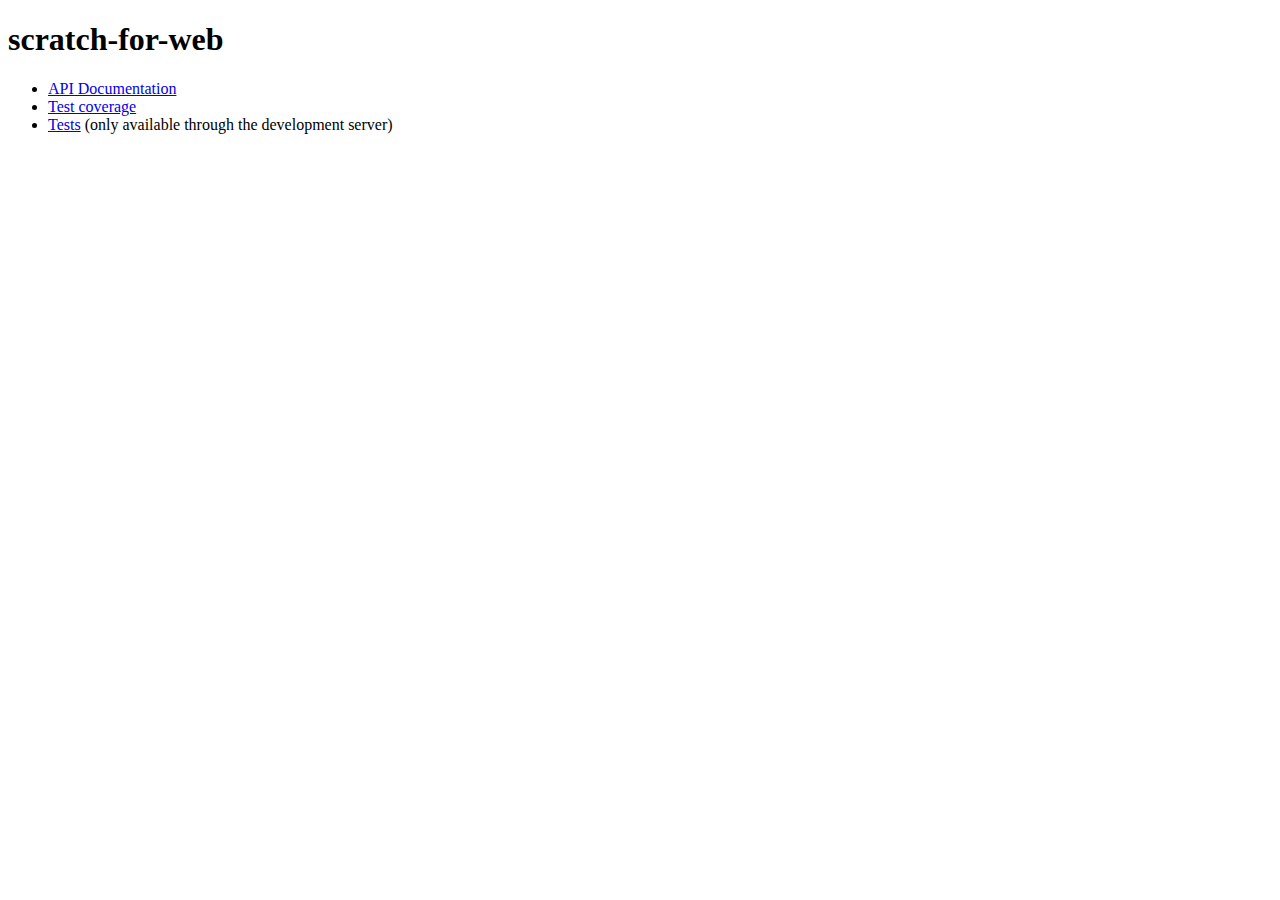
==== index.html @ d5391adf "first commit" ====
<!DOCTYPE html>
<html>
<head>
  <title>scratch-for-web</title>

<script type="text/javascript" src="http://yui.yahooapis.com/3.3.0/build/yui/yui-min.js"></script>

</head>

<body>

<h1>scratch-for-web</h1>

<ul>
  <li><a href="api/index.html">API Documentation</a></li>
  <li><a href="tests/coverage/lcov-report/index.html">Test coverage</a></li>
  <li><a href="tests/index.html">Tests</a> (only available through the development server)</li>
</ul>

</body>
</html>
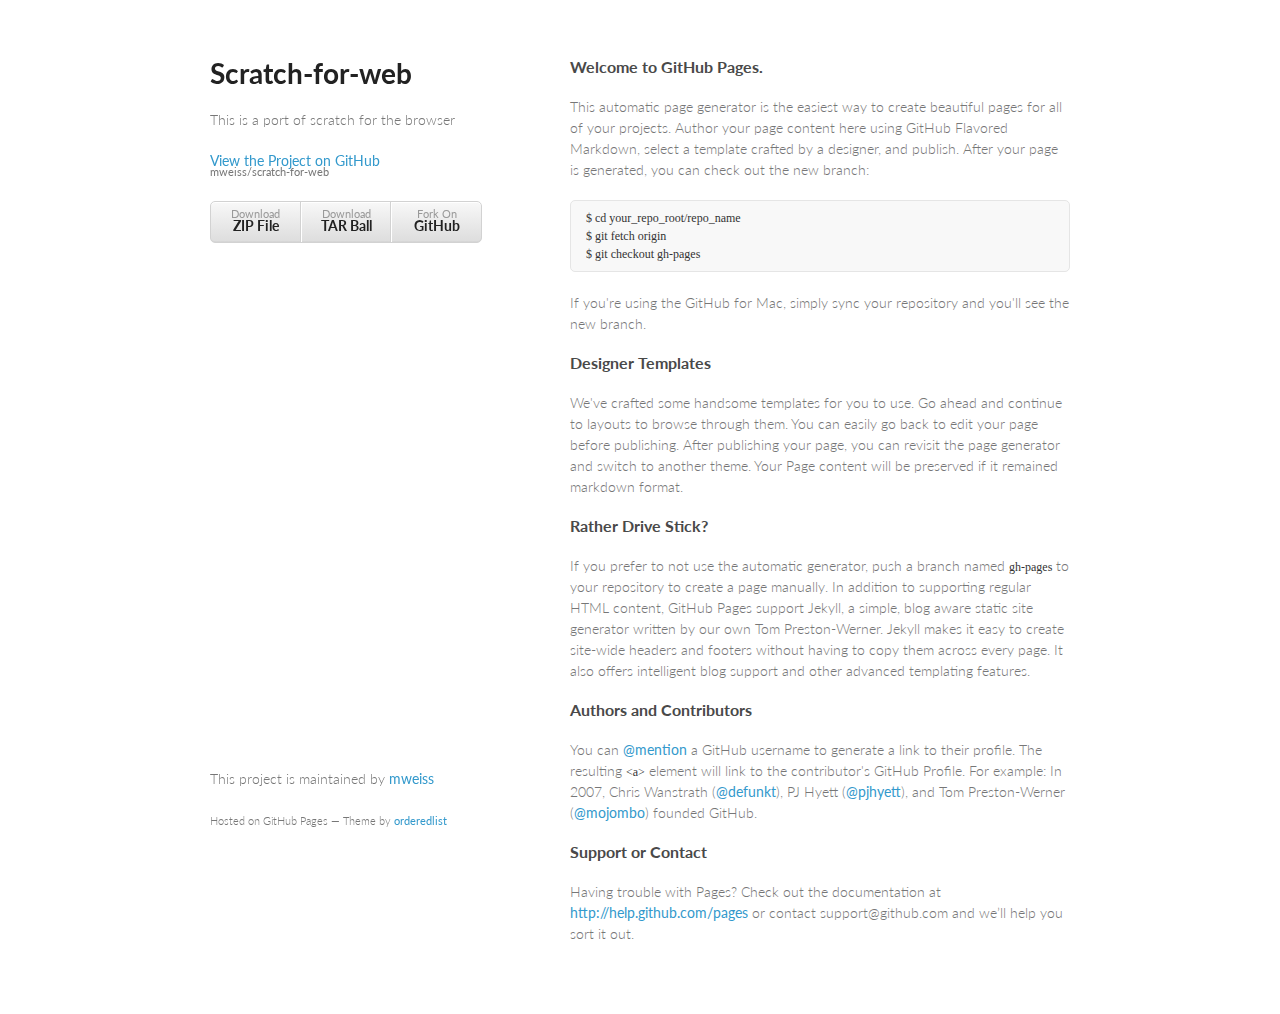
==== commit 720c22ed: "Created gh-pages branch via GitHub" ====
--- a/index.html
+++ b/index.html
@@ -1,21 +1,62 @@
-<!DOCTYPE html>
+<!doctype html>
 <html>
-<head>
-  <title>scratch-for-web</title>
+  <head>
+    <meta charset="utf-8">
+    <meta http-equiv="X-UA-Compatible" content="chrome=1">
+    <title>Scratch-for-web by mweiss</title>
+    
+    <link rel="stylesheet" href="stylesheets/styles.css">
+    <link rel="stylesheet" href="stylesheets/pygment_trac.css">
+    <meta name="viewport" content="width=device-width, initial-scale=1, user-scalable=no">
+    <!--[if lt IE 9]>
+    <script src="//html5shiv.googlecode.com/svn/trunk/html5.js"></script>
+    <![endif]-->
+  </head>
+  <body>
+    <div class="wrapper">
+      <header>
+        <h1>Scratch-for-web</h1>
+        <p>This is a port of scratch for the browser</p>
+        <p class="view"><a href="https://github.com/mweiss/scratch-for-web">View the Project on GitHub <small>mweiss/scratch-for-web</small></a></p>
+        <ul>
+          <li><a href="https://github.com/mweiss/scratch-for-web/zipball/master">Download <strong>ZIP File</strong></a></li>
+          <li><a href="https://github.com/mweiss/scratch-for-web/tarball/master">Download <strong>TAR Ball</strong></a></li>
+          <li><a href="https://github.com/mweiss/scratch-for-web">Fork On <strong>GitHub</strong></a></li>
+        </ul>
+      </header>
+      <section>
+        <h3>Welcome to GitHub Pages.</h3>
 
-<script type="text/javascript" src="http://yui.yahooapis.com/3.3.0/build/yui/yui-min.js"></script>
+<p>This automatic page generator is the easiest way to create beautiful pages for all of your projects. Author your page content here using GitHub Flavored Markdown, select a template crafted by a designer, and publish. After your page is generated, you can check out the new branch:</p>
 
-</head>
+<pre><code>$ cd your_repo_root/repo_name
+$ git fetch origin
+$ git checkout gh-pages
+</code></pre>
 
-<body>
+<p>If you're using the GitHub for Mac, simply sync your repository and you'll see the new branch.</p>
 
-<h1>scratch-for-web</h1>
+<h3>Designer Templates</h3>
 
-<ul>
-  <li><a href="api/index.html">API Documentation</a></li>
-  <li><a href="tests/coverage/lcov-report/index.html">Test coverage</a></li>
-  <li><a href="tests/index.html">Tests</a> (only available through the development server)</li>
-</ul>
+<p>We've crafted some handsome templates for you to use. Go ahead and continue to layouts to browse through them. You can easily go back to edit your page before publishing. After publishing your page, you can revisit the page generator and switch to another theme. Your Page content will be preserved if it remained markdown format.</p>
 
-</body>
+<h3>Rather Drive Stick?</h3>
+
+<p>If you prefer to not use the automatic generator, push a branch named <code>gh-pages</code> to your repository to create a page manually. In addition to supporting regular HTML content, GitHub Pages support Jekyll, a simple, blog aware static site generator written by our own Tom Preston-Werner. Jekyll makes it easy to create site-wide headers and footers without having to copy them across every page. It also offers intelligent blog support and other advanced templating features.</p>
+
+<h3>Authors and Contributors</h3>
+
+<p>You can <a href="https://github.com/blog/821" class="user-mention">@mention</a> a GitHub username to generate a link to their profile. The resulting <code>&lt;a&gt;</code> element will link to the contributor's GitHub Profile. For example: In 2007, Chris Wanstrath (<a href="https://github.com/defunkt" class="user-mention">@defunkt</a>), PJ Hyett (<a href="https://github.com/pjhyett" class="user-mention">@pjhyett</a>), and Tom Preston-Werner (<a href="https://github.com/mojombo" class="user-mention">@mojombo</a>) founded GitHub.</p>
+
+<h3>Support or Contact</h3>
+
+<p>Having trouble with Pages? Check out the documentation at <a href="http://help.github.com/pages">http://help.github.com/pages</a> or contact support@github.com and we’ll help you sort it out.</p>
+      </section>
+      <footer>
+        <p>This project is maintained by <a href="https://github.com/mweiss">mweiss</a></p>
+        <p><small>Hosted on GitHub Pages &mdash; Theme by <a href="https://github.com/orderedlist">orderedlist</a></small></p>
+      </footer>
+    </div>
+    <script src="javascripts/scale.fix.js"></script>
+  </body>
 </html>--- a/stylesheets/styles.css
+++ b/stylesheets/styles.css
@@ -0,0 +1,255 @@
+@import url(https://fonts.googleapis.com/css?family=Lato:300italic,700italic,300,700);
+
+body {
+  padding:50px;
+  font:14px/1.5 Lato, "Helvetica Neue", Helvetica, Arial, sans-serif;
+  color:#777;
+  font-weight:300;
+}
+
+h1, h2, h3, h4, h5, h6 {
+  color:#222;
+  margin:0 0 20px;
+}
+
+p, ul, ol, table, pre, dl {
+  margin:0 0 20px;
+}
+
+h1, h2, h3 {
+  line-height:1.1;
+}
+
+h1 {
+  font-size:28px;
+}
+
+h2 {
+  color:#393939;
+}
+
+h3, h4, h5, h6 {
+  color:#494949;
+}
+
+a {
+  color:#39c;
+  font-weight:400;
+  text-decoration:none;
+}
+
+a small {
+  font-size:11px;
+  color:#777;
+  margin-top:-0.6em;
+  display:block;
+}
+
+.wrapper {
+  width:860px;
+  margin:0 auto;
+}
+
+blockquote {
+  border-left:1px solid #e5e5e5;
+  margin:0;
+  padding:0 0 0 20px;
+  font-style:italic;
+}
+
+code, pre {
+  font-family:Monaco, Bitstream Vera Sans Mono, Lucida Console, Terminal;
+  color:#333;
+  font-size:12px;
+}
+
+pre {
+  padding:8px 15px;
+  background: #f8f8f8;  
+  border-radius:5px;
+  border:1px solid #e5e5e5;
+  overflow-x: auto;
+}
+
+table {
+  width:100%;
+  border-collapse:collapse;
+}
+
+th, td {
+  text-align:left;
+  padding:5px 10px;
+  border-bottom:1px solid #e5e5e5;
+}
+
+dt {
+  color:#444;
+  font-weight:700;
+}
+
+th {
+  color:#444;
+}
+
+img {
+  max-width:100%;
+}
+
+header {
+  width:270px;
+  float:left;
+  position:fixed;
+}
+
+header ul {
+  list-style:none;
+  height:40px;
+  
+  padding:0;
+  
+  background: #eee;
+  background: -moz-linear-gradient(top, #f8f8f8 0%, #dddddd 100%);
+  background: -webkit-gradient(linear, left top, left bottom, color-stop(0%,#f8f8f8), color-stop(100%,#dddddd));
+  background: -webkit-linear-gradient(top, #f8f8f8 0%,#dddddd 100%);
+  background: -o-linear-gradient(top, #f8f8f8 0%,#dddddd 100%);
+  background: -ms-linear-gradient(top, #f8f8f8 0%,#dddddd 100%);
+  background: linear-gradient(top, #f8f8f8 0%,#dddddd 100%);
+  
+  border-radius:5px;
+  border:1px solid #d2d2d2;
+  box-shadow:inset #fff 0 1px 0, inset rgba(0,0,0,0.03) 0 -1px 0;
+  width:270px;
+}
+
+header li {
+  width:89px;
+  float:left;
+  border-right:1px solid #d2d2d2;
+  height:40px;
+}
+
+header ul a {
+  line-height:1;
+  font-size:11px;
+  color:#999;
+  display:block;
+  text-align:center;
+  padding-top:6px;
+  height:40px;
+}
+
+strong {
+  color:#222;
+  font-weight:700;
+}
+
+header ul li + li {
+  width:88px;
+  border-left:1px solid #fff;
+}
+
+header ul li + li + li {
+  border-right:none;
+  width:89px;
+}
+
+header ul a strong {
+  font-size:14px;
+  display:block;
+  color:#222;
+}
+
+section {
+  width:500px;
+  float:right;
+  padding-bottom:50px;
+}
+
+small {
+  font-size:11px;
+}
+
+hr {
+  border:0;
+  background:#e5e5e5;
+  height:1px;
+  margin:0 0 20px;
+}
+
+footer {
+  width:270px;
+  float:left;
+  position:fixed;
+  bottom:50px;
+}
+
+@media print, screen and (max-width: 960px) {
+  
+  div.wrapper {
+    width:auto;
+    margin:0;
+  }
+  
+  header, section, footer {
+    float:none;
+    position:static;
+    width:auto;
+  }
+  
+  header {
+    padding-right:320px;
+  }
+  
+  section {
+    border:1px solid #e5e5e5;
+    border-width:1px 0;
+    padding:20px 0;
+    margin:0 0 20px;
+  }
+  
+  header a small {
+    display:inline;
+  }
+  
+  header ul {
+    position:absolute;
+    right:50px;
+    top:52px;
+  }
+}
+
+@media print, screen and (max-width: 720px) {
+  body {
+    word-wrap:break-word;
+  }
+  
+  header {
+    padding:0;
+  }
+  
+  header ul, header p.view {
+    position:static;
+  }
+  
+  pre, code {
+    word-wrap:normal;
+  }
+}
+
+@media print, screen and (max-width: 480px) {
+  body {
+    padding:15px;
+  }
+  
+  header ul {
+    display:none;
+  }
+}
+
+@media print {
+  body {
+    padding:0.4in;
+    font-size:12pt;
+    color:#444;
+  }
+}
--- a/stylesheets/pygment_trac.css
+++ b/stylesheets/pygment_trac.css
@@ -0,0 +1,69 @@
+.highlight  { background: #ffffff; }
+.highlight .c { color: #999988; font-style: italic } /* Comment */
+.highlight .err { color: #a61717; background-color: #e3d2d2 } /* Error */
+.highlight .k { font-weight: bold } /* Keyword */
+.highlight .o { font-weight: bold } /* Operator */
+.highlight .cm { color: #999988; font-style: italic } /* Comment.Multiline */
+.highlight .cp { color: #999999; font-weight: bold } /* Comment.Preproc */
+.highlight .c1 { color: #999988; font-style: italic } /* Comment.Single */
+.highlight .cs { color: #999999; font-weight: bold; font-style: italic } /* Comment.Special */
+.highlight .gd { color: #000000; background-color: #ffdddd } /* Generic.Deleted */
+.highlight .gd .x { color: #000000; background-color: #ffaaaa } /* Generic.Deleted.Specific */
+.highlight .ge { font-style: italic } /* Generic.Emph */
+.highlight .gr { color: #aa0000 } /* Generic.Error */
+.highlight .gh { color: #999999 } /* Generic.Heading */
+.highlight .gi { color: #000000; background-color: #ddffdd } /* Generic.Inserted */
+.highlight .gi .x { color: #000000; background-color: #aaffaa } /* Generic.Inserted.Specific */
+.highlight .go { color: #888888 } /* Generic.Output */
+.highlight .gp { color: #555555 } /* Generic.Prompt */
+.highlight .gs { font-weight: bold } /* Generic.Strong */
+.highlight .gu { color: #800080; font-weight: bold; } /* Generic.Subheading */
+.highlight .gt { color: #aa0000 } /* Generic.Traceback */
+.highlight .kc { font-weight: bold } /* Keyword.Constant */
+.highlight .kd { font-weight: bold } /* Keyword.Declaration */
+.highlight .kn { font-weight: bold } /* Keyword.Namespace */
+.highlight .kp { font-weight: bold } /* Keyword.Pseudo */
+.highlight .kr { font-weight: bold } /* Keyword.Reserved */
+.highlight .kt { color: #445588; font-weight: bold } /* Keyword.Type */
+.highlight .m { color: #009999 } /* Literal.Number */
+.highlight .s { color: #d14 } /* Literal.String */
+.highlight .na { color: #008080 } /* Name.Attribute */
+.highlight .nb { color: #0086B3 } /* Name.Builtin */
+.highlight .nc { color: #445588; font-weight: bold } /* Name.Class */
+.highlight .no { color: #008080 } /* Name.Constant */
+.highlight .ni { color: #800080 } /* Name.Entity */
+.highlight .ne { color: #990000; font-weight: bold } /* Name.Exception */
+.highlight .nf { color: #990000; font-weight: bold } /* Name.Function */
+.highlight .nn { color: #555555 } /* Name.Namespace */
+.highlight .nt { color: #000080 } /* Name.Tag */
+.highlight .nv { color: #008080 } /* Name.Variable */
+.highlight .ow { font-weight: bold } /* Operator.Word */
+.highlight .w { color: #bbbbbb } /* Text.Whitespace */
+.highlight .mf { color: #009999 } /* Literal.Number.Float */
+.highlight .mh { color: #009999 } /* Literal.Number.Hex */
+.highlight .mi { color: #009999 } /* Literal.Number.Integer */
+.highlight .mo { color: #009999 } /* Literal.Number.Oct */
+.highlight .sb { color: #d14 } /* Literal.String.Backtick */
+.highlight .sc { color: #d14 } /* Literal.String.Char */
+.highlight .sd { color: #d14 } /* Literal.String.Doc */
+.highlight .s2 { color: #d14 } /* Literal.String.Double */
+.highlight .se { color: #d14 } /* Literal.String.Escape */
+.highlight .sh { color: #d14 } /* Literal.String.Heredoc */
+.highlight .si { color: #d14 } /* Literal.String.Interpol */
+.highlight .sx { color: #d14 } /* Literal.String.Other */
+.highlight .sr { color: #009926 } /* Literal.String.Regex */
+.highlight .s1 { color: #d14 } /* Literal.String.Single */
+.highlight .ss { color: #990073 } /* Literal.String.Symbol */
+.highlight .bp { color: #999999 } /* Name.Builtin.Pseudo */
+.highlight .vc { color: #008080 } /* Name.Variable.Class */
+.highlight .vg { color: #008080 } /* Name.Variable.Global */
+.highlight .vi { color: #008080 } /* Name.Variable.Instance */
+.highlight .il { color: #009999 } /* Literal.Number.Integer.Long */
+
+.type-csharp .highlight .k { color: #0000FF }
+.type-csharp .highlight .kt { color: #0000FF }
+.type-csharp .highlight .nf { color: #000000; font-weight: normal }
+.type-csharp .highlight .nc { color: #2B91AF }
+.type-csharp .highlight .nn { color: #000000 }
+.type-csharp .highlight .s { color: #A31515 }
+.type-csharp .highlight .sc { color: #A31515 }
